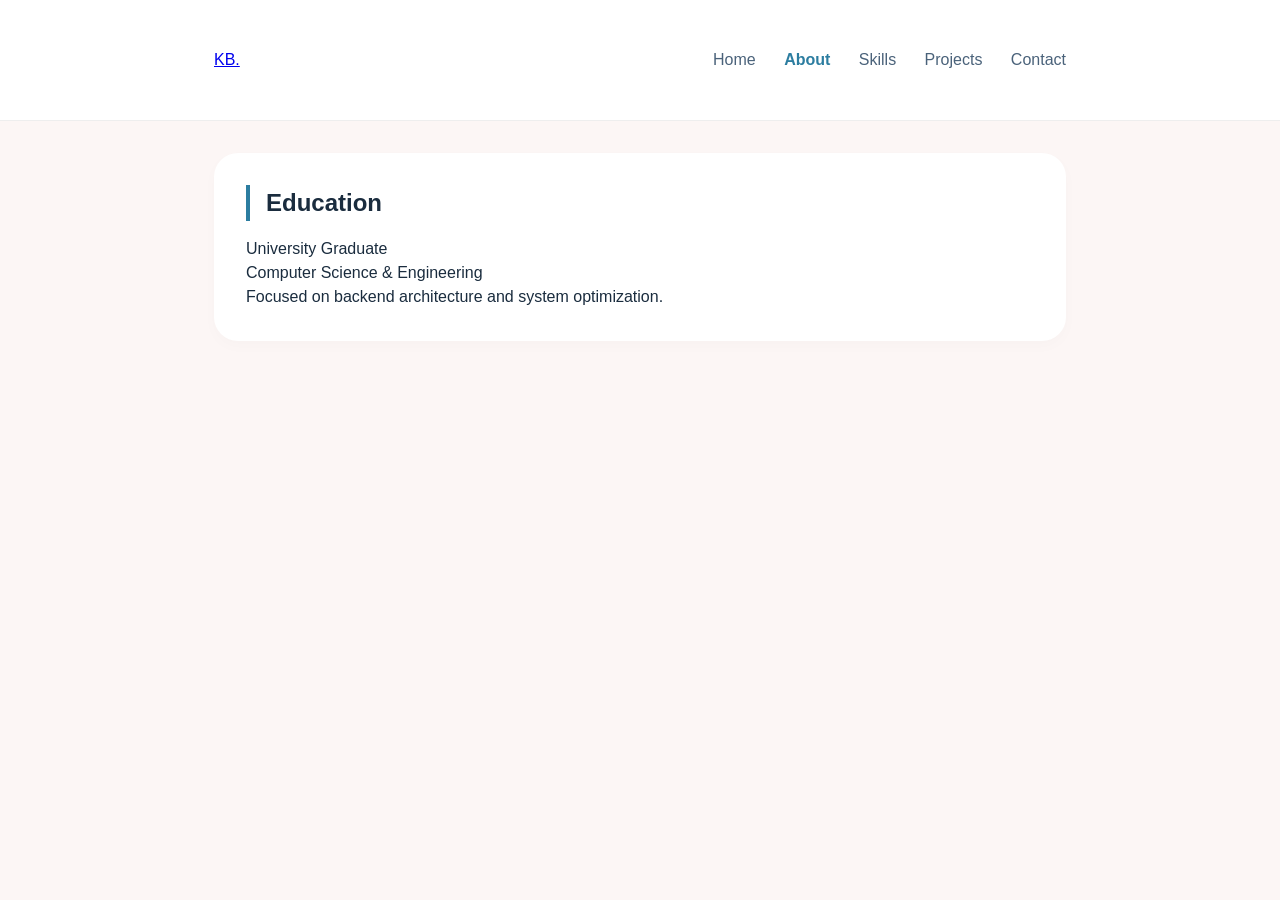
==== about.html @ e5ceedd8 "initial commit" ====
<!DOCTYPE html>
<html lang="en">
<head>
  <meta charset="UTF-8">
  <title>About Me | Kiberayehu Belachew</title>
  <link rel="stylesheet" href="style.css">
</head>
<body>
  <nav>
    <div class="container nav-container">
      <a href="index.html" class="logo">KB.</a>
      <div class="nav-links">
        <a href="index.html">Home</a>
        <a href="about.html" class="active">About</a>
        <a href="skills.html">Skills</a>
        <a href="projects.html">Projects</a>
        <a href="contact.html">Contact</a>
      </div>
    </div>
  </nav>

  <main class="container">
    <div class="card">
      <h2 class="card-title">Education</h2>
      <div class="edu-header">University Graduate</div>
      <p class="edu-meta">Computer Science & Engineering</p>
      <p>Focused on backend architecture and system optimization.</p>
    </div>
  </main>
  <script src="script.js"></script>
</body>
</html>
---- style.css ----
* { margin: 0; padding: 0; box-sizing: border-box; }
body { font-family: 'Inter', sans-serif; background: #fcf6f5; color: #1a2c3e; line-height: 1.5; }
.container { max-width: 900px; margin: 0 auto; padding: 2rem 1.5rem; }

/* Navigation */
nav { background: white; border-bottom: 1px solid #eee; padding: 1rem 0; sticky; top:0; }
.nav-container { display: flex; justify-content: space-between; align-items: center; }
.nav-links a { text-decoration: none; margin-left: 1.5rem; color: #4a627a; font-weight: 500; }
.nav-links a.active { color: #2c7da0; font-weight: 700; }

/* Hero Section with Image */
.hero { display: flex; flex-direction: column; align-items: center; text-align: center; }
.hero-image { width: 200px; height: 200px; border-radius: 50%; overflow: hidden; border: 5px solid white; box-shadow: 0 10px 25px rgba(0,0,0,0.1); margin-bottom: 1.5rem; }
.hero-image img { width: 100%; height: 100%; object-fit: cover; }

.hero-info h1 { font-size: 2.5rem; color: #0f2b3d; margin-bottom: 0.5rem; }
.hero-tagline { border-left: 3px solid #2c7da0; padding-left: 10px; display: inline-block; margin-top: 10px; }

/* Social Links */
.social-links { margin-top: 2rem; display: flex; gap: 1rem; }
.social-btn { text-decoration: none; padding: 0.5rem 1.2rem; background: #2c7da0; color: white; border-radius: 20px; transition: 0.3s; }
.social-btn:hover { background: #1f5e7e; transform: translateY(-3px); }

/* Card Style */
.card { background: white; padding: 2rem; border-radius: 1.5rem; box-shadow: 0 5px 15px rgba(0,0,0,0.02); margin-bottom: 2rem; }
.card-title { font-size: 1.5rem; font-weight: 700; margin-bottom: 1rem; border-left: 4px solid #2c7da0; padding-left: 1rem; }

/* Skill Badges */
.skill-list { display: flex; flex-wrap: wrap; gap: 0.7rem; }
.skill-badge { background: #eef2fa; padding: 0.4rem 1rem; border-radius: 20px; color: #1f5e7e; font-size: 0.9rem; }
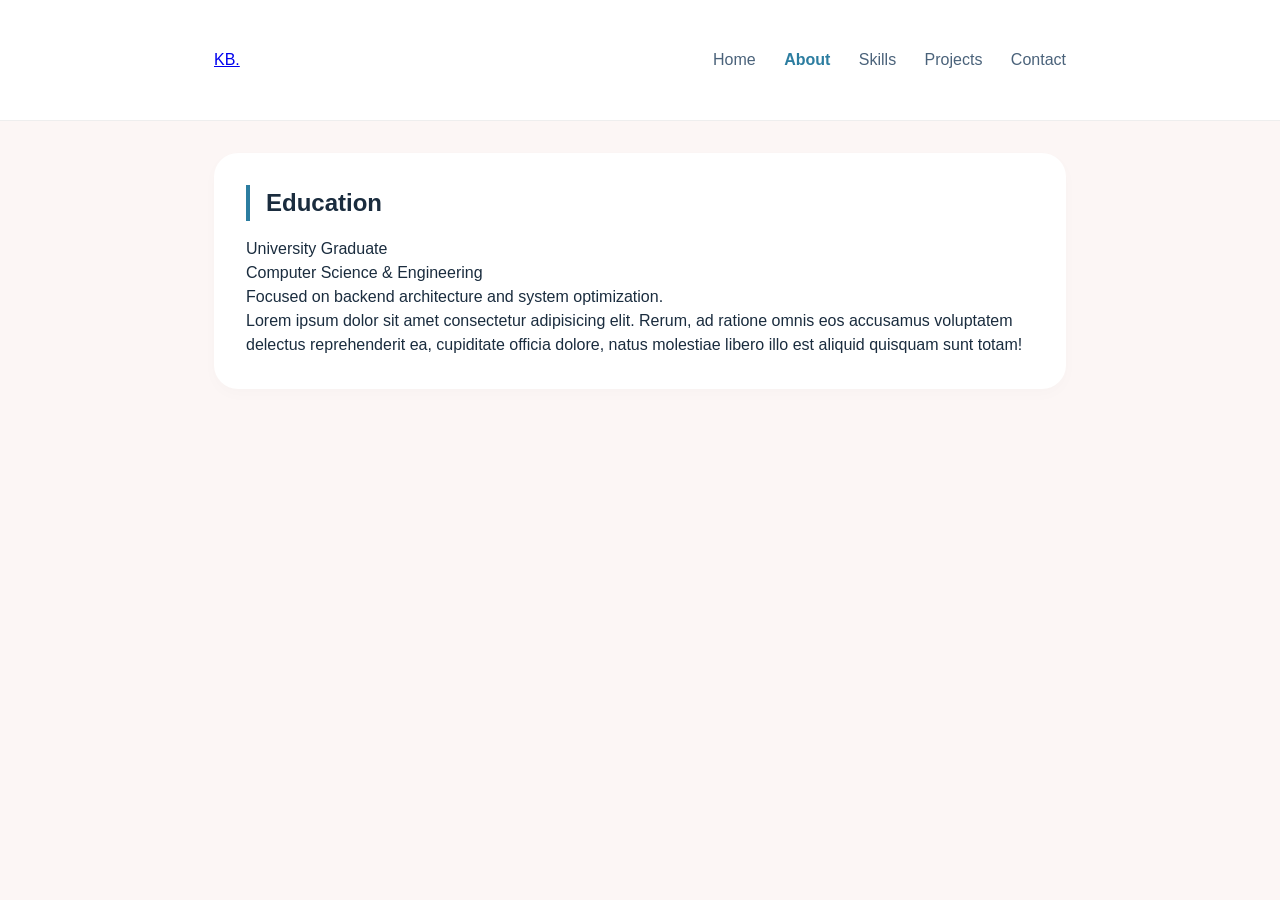
==== commit 1466f25a: "Add additional paragraph to Education section in about.htmlg" ====
--- a/about.html
+++ b/about.html
@@ -25,6 +25,8 @@
       <div class="edu-header">University Graduate</div>
       <p class="edu-meta">Computer Science & Engineering</p>
       <p>Focused on backend architecture and system optimization.</p>
+
+      <p>Lorem ipsum dolor sit amet consectetur adipisicing elit. Rerum, ad ratione omnis eos accusamus voluptatem delectus reprehenderit ea, cupiditate officia dolore, natus molestiae libero illo est aliquid quisquam sunt totam!</p>
     </div>
   </main>
   <script src="script.js"></script>
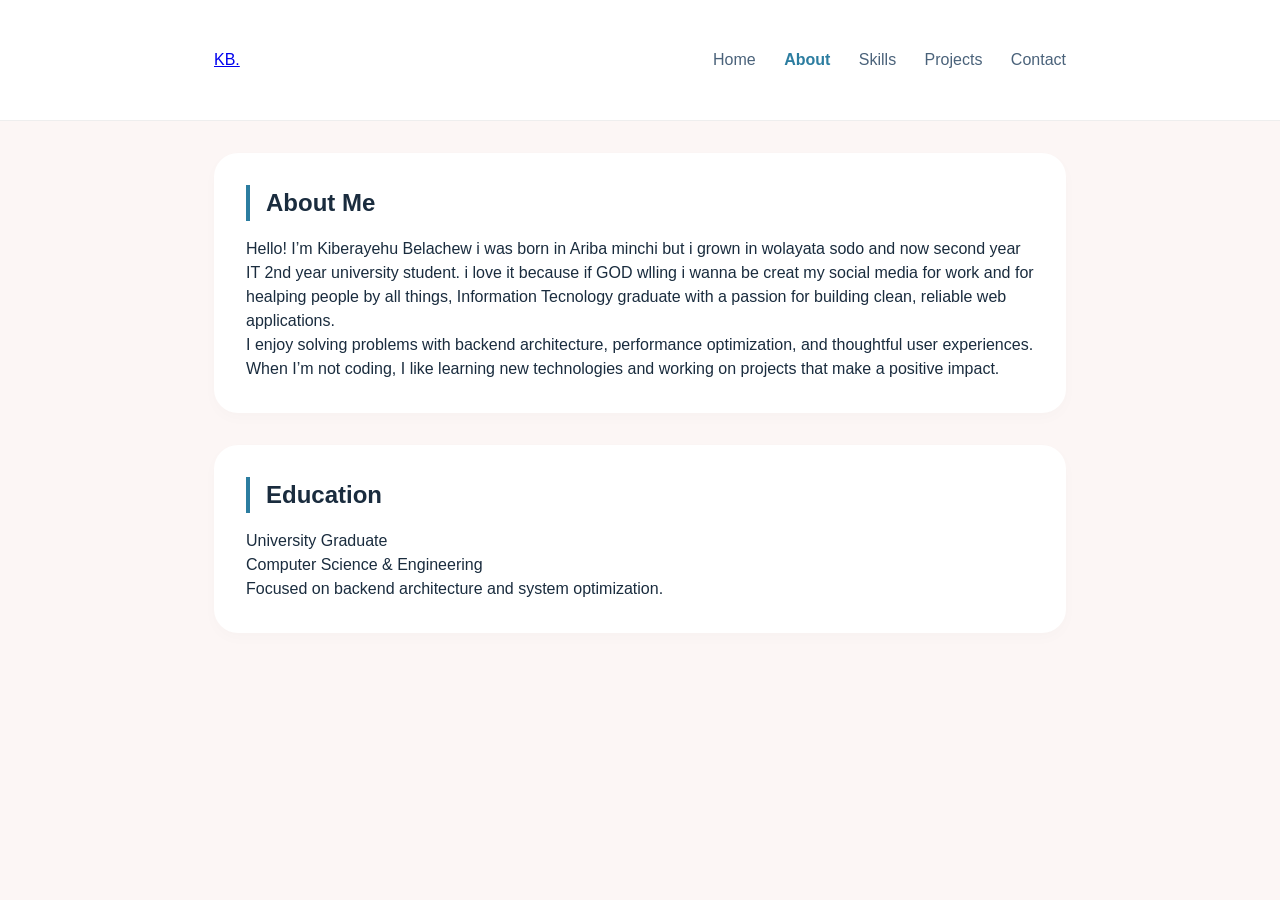
==== commit 0a80e111: "Add detailed personal introduction to About Me section in about.html" ====
--- a/about.html
+++ b/about.html
@@ -21,12 +21,17 @@
 
   <main class="container">
     <div class="card">
+      <h2 class="card-title">About Me</h2>
+      <p>Hello! I’m Kiberayehu Belachew i was born in Ariba minchi but i grown in wolayata sodo and now second year IT 2nd year university student. i love it because if GOD wlling i wanna be creat my social media for work and for healping people by all things, Information Tecnology graduate with a passion for building clean, reliable web applications.</p>
+      <p>I enjoy solving problems with backend architecture, performance optimization, and thoughtful user experiences.</p>
+      <p>When I’m not coding, I like learning new technologies and working on projects that make a positive impact.</p>
+    </div>
+
+    <div class="card">
       <h2 class="card-title">Education</h2>
       <div class="edu-header">University Graduate</div>
       <p class="edu-meta">Computer Science & Engineering</p>
       <p>Focused on backend architecture and system optimization.</p>
-
-      <p>Lorem ipsum dolor sit amet consectetur adipisicing elit. Rerum, ad ratione omnis eos accusamus voluptatem delectus reprehenderit ea, cupiditate officia dolore, natus molestiae libero illo est aliquid quisquam sunt totam!</p>
     </div>
   </main>
   <script src="script.js"></script>
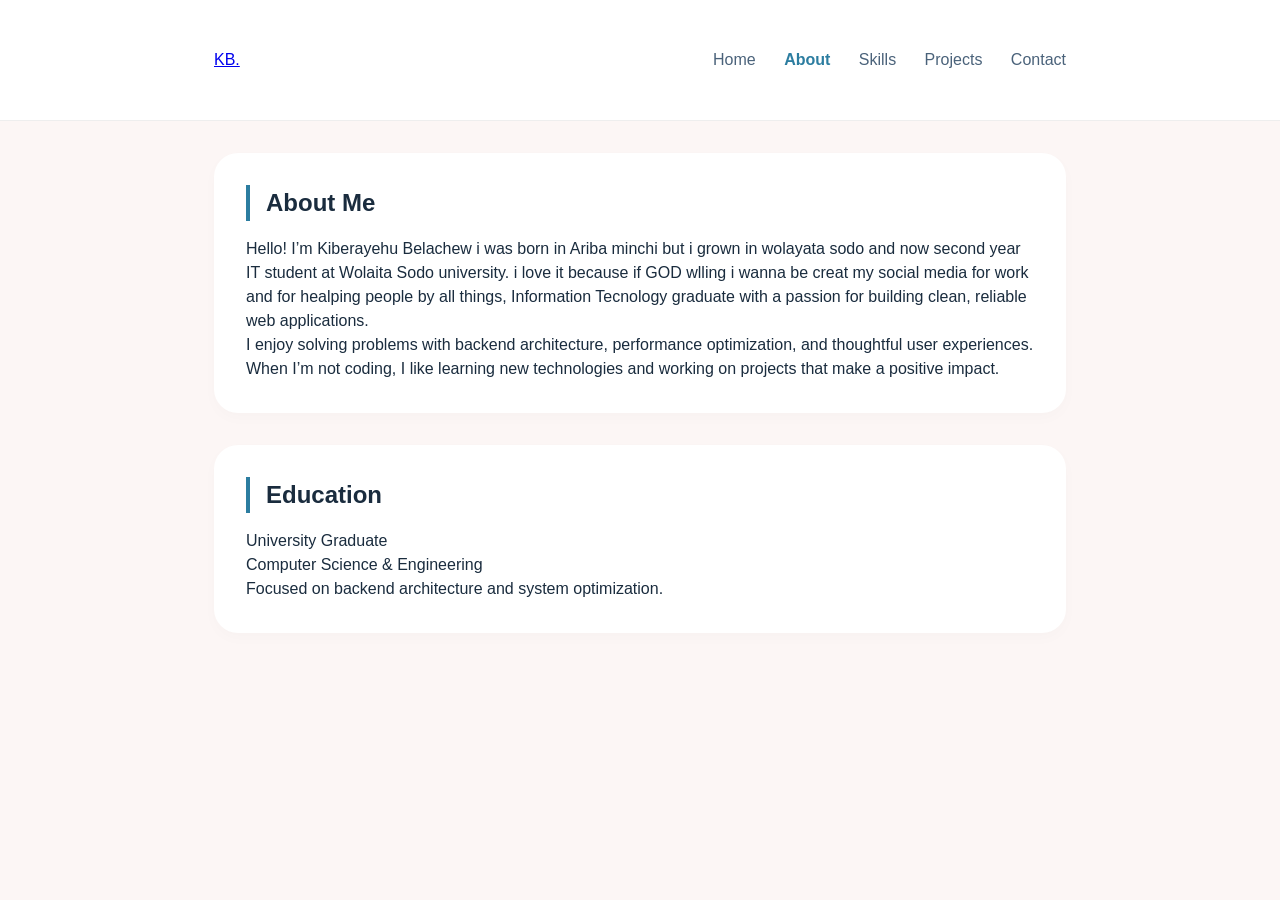
==== commit 9db45c7c: "Fix typo in About Me section of about.html" ====
--- a/about.html
+++ b/about.html
@@ -22,7 +22,7 @@
   <main class="container">
     <div class="card">
       <h2 class="card-title">About Me</h2>
-      <p>Hello! I’m Kiberayehu Belachew i was born in Ariba minchi but i grown in wolayata sodo and now second year IT 2nd year university student. i love it because if GOD wlling i wanna be creat my social media for work and for healping people by all things, Information Tecnology graduate with a passion for building clean, reliable web applications.</p>
+      <p>Hello! I’m Kiberayehu Belachew i was born in Ariba minchi but i grown in wolayata sodo and now second year IT student at  Wolaita Sodo university. i love it because if GOD wlling i wanna be creat my social media for work and for healping people by all things, Information Tecnology graduate with a passion for building clean, reliable web applications.</p>
       <p>I enjoy solving problems with backend architecture, performance optimization, and thoughtful user experiences.</p>
       <p>When I’m not coding, I like learning new technologies and working on projects that make a positive impact.</p>
     </div>
